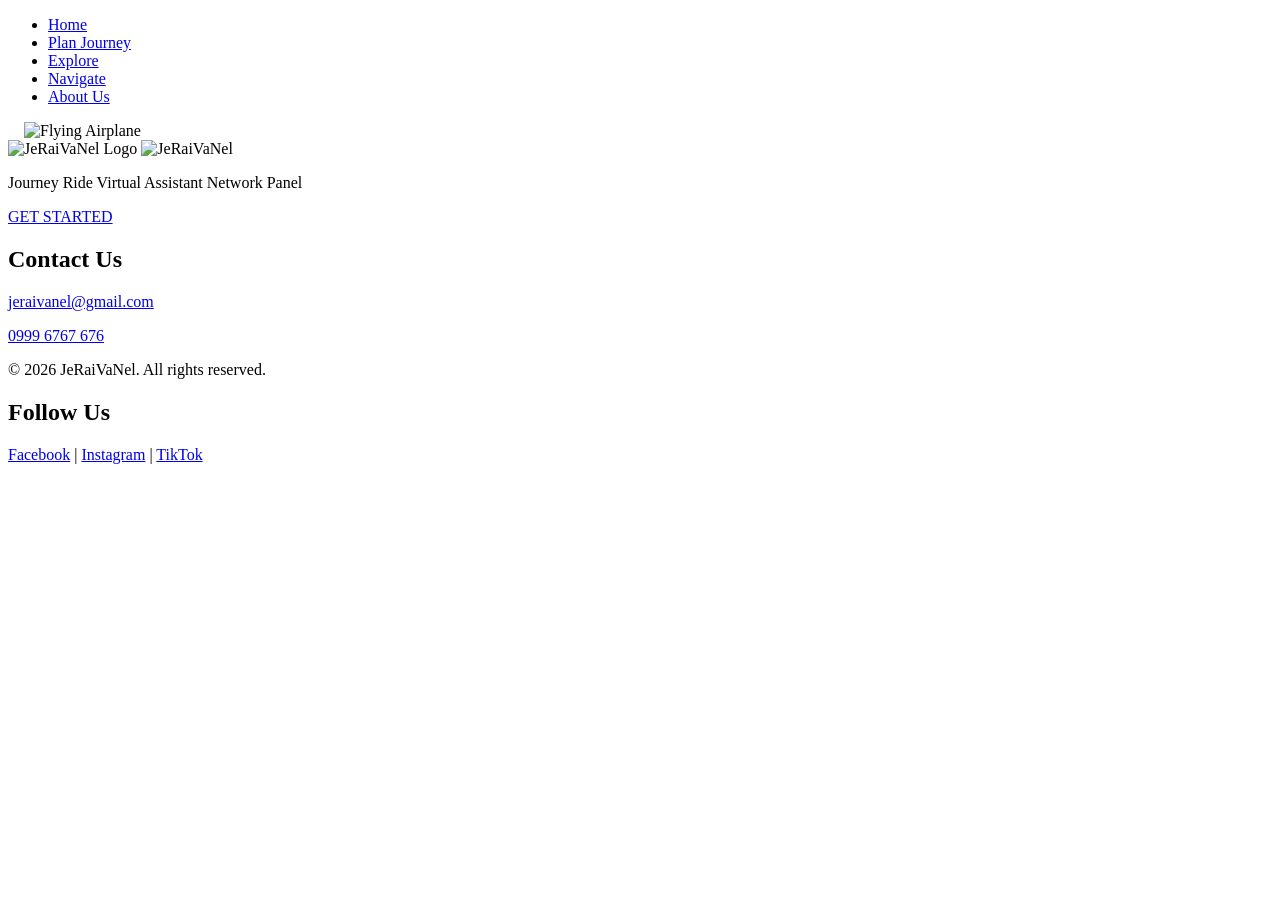
==== index.html @ 3d2095cc "Add files via upload" ====
<!DOCTYPE html>
<html lang="en">
    <head>
        <meta charset="UTF-8">
        <meta name="viewport" content="width=device-width, initial-scale=1.0">
        <title>JeRaiVaNel | Home</title>

        <!-- Google Fonts -->
        <link rel="preconnect" href="https://fonts.googleapis.com">
        <link rel="preconnect" href="https://fonts.gstatic.com" crossorigin>
        <link href="https://fonts.googleapis.com/css2?family=Quicksand:wght@400;500;600;700;800&display=swap" rel="stylesheet">

        <link rel="stylesheet" href="css/indexstyle.css">
        <link rel="stylesheet" href="css/navbar.css">
        <link rel="stylesheet" href="css/effects.css">
        <link rel="stylesheet" href="css/interface.css">
    </head>

    <body>
    <div class="page">

        <!-- Navigation Bar -->
        <nav id="navbar" class="navbar">
    <ul class="nav-links">
        <li><a href="index.html" class="active">Home</a></li>
        <li><a href="plan-journey.html">Plan Journey</a></li>
        <li><a href="explore.html">Explore</a></li>
        <li><a href="navigate.html">Navigate</a></li>
        <li><a href="about.html">About Us</a></li>
    </ul>
    </nav>

        <div class="stage">

            <!-- Corner topo graphics -->
            <img src="images/index-corner-tl.png" alt="" class="bg-element corner-tl">
            <img src="images/index-corner-tr.png" alt="" class="bg-element corner-tr">
            <img src="images/index-corner-bl.png" alt="" class="bg-element corner-bl">
            <img src="images/index-corner-br.png" alt="" class="bg-element corner-br">


            <!-- Animated Airplane GIF -->
            <img src="images/index-airplane.gif" alt="Flying Airplane" class="airplane-moving">

            <main>
                <img src="images/index-logo.png" alt="JeRaiVaNel Logo" class="main-logo">
                <img src="images/index-name.png" alt="JeRaiVaNel" class="name-img">
                <p class="subtitle">Journey Ride Virtual Assistant Network Panel</p>
                <a href="plan-journey.html" class="get-started">GET STARTED</a>
            </main>

        </div>

        <footer>
            <section>
        <h2>Contact Us</h2>
        <p><a href="mailto:jeraivanel@gmail.com">jeraivanel@gmail.com</a></p>
        <p><a href="tel:+639996767676">0999 6767 676</a></p>
    </section>

    <p>&copy; 2026 JeRaiVaNel. All rights reserved.</p>

    <section>
        <h2>Follow Us</h2>
        <p>
            <a href="https://www.facebook.com/profile.php?id=61596336187530" target="_blank" rel="noopener noreferrer">Facebook</a> |
            <a href="https://www.instagram.com/jeraivanel?vrfl=MW1zdnoyZTRwdXl5dw==">Instagram</a> |
            <a href="https://www.tiktok.com/@jeraivanel_?_r=1&_t=ZS-9BHvEFUWlsn">TikTok</a>
        </p>
    </section>
        </footer>

    </div>
        <script src="js/effects.js" defer></script>
    </body>
</html>
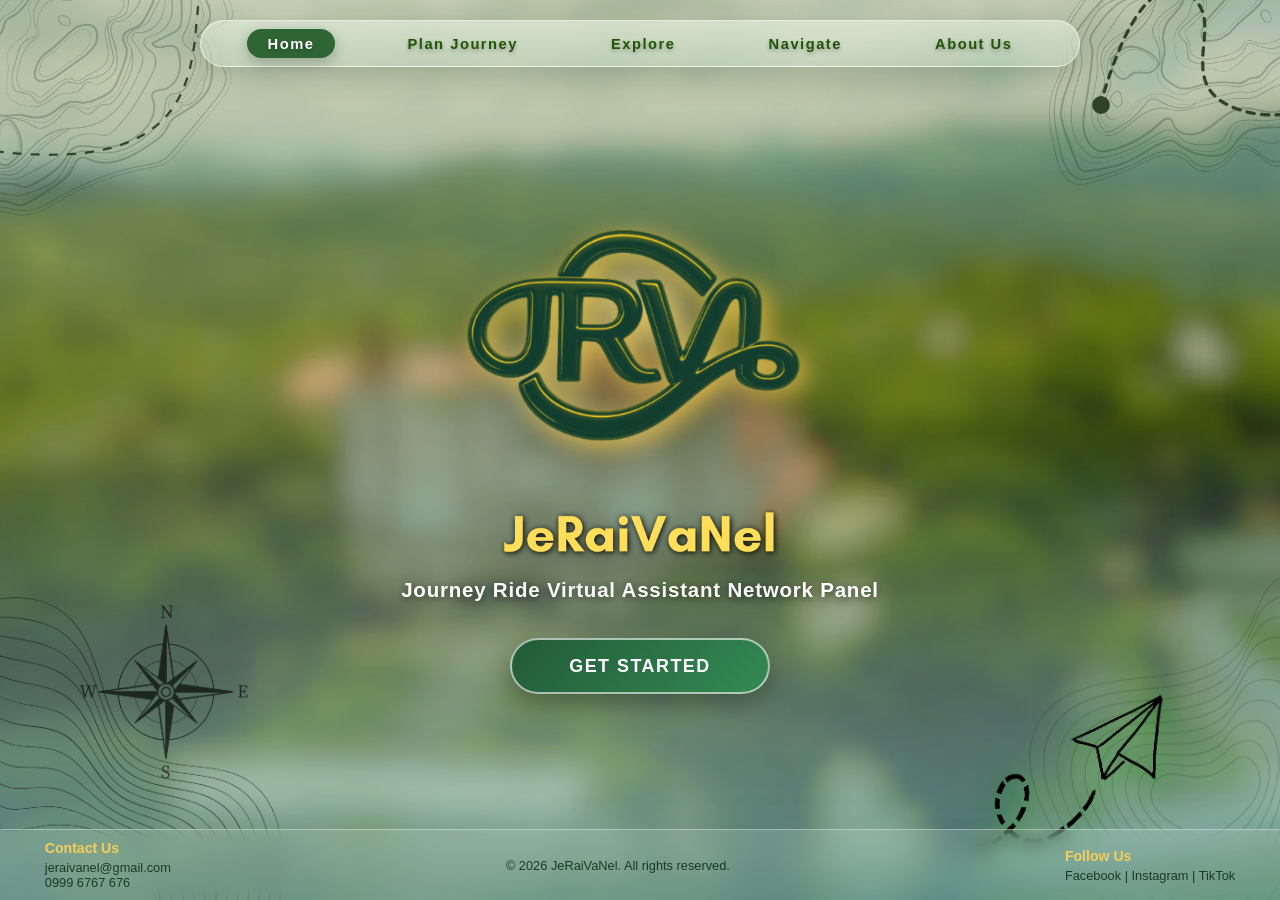
==== commit 7e6bc522: "preview edit" ====
--- a/index.html
+++ b/index.html
@@ -14,6 +14,13 @@
         <link rel="stylesheet" href="css/navbar.css">
         <link rel="stylesheet" href="css/effects.css">
         <link rel="stylesheet" href="css/interface.css">
+        <meta property="og:type" content="website">
+        
+            <meta property="og:title" content="JeRaiVaNeL | Plan Your Journey">
+            <meta property="og:description" content="An interactive travel website for Tarlac. Choose a scenic, foodie, or budget journey and see places along the way.">
+            <meta property="og:image" content="https://jeraivanel.github.io/JeRaiVaNel/images/index-logo.png">
+            <meta property="og:url" content="https://jeraivanel.github.io/JeRaiVaNel/">
+            <meta name="twitter:card" content="summary_large_image">
     </head>
 
     <body>
--- a/css/indexstyle.css
+++ b/css/indexstyle.css
@@ -0,0 +1,146 @@
+* { margin: 0; padding: 0; box-sizing: border-box; }
+img { max-width: 100%; height: auto; }
+
+/*sizes*/
+
+:root {
+    --logo-w: clamp(280px, 30vw, 520px);
+    --name-w: clamp(200px, 22vw, 380px);
+    --plane-w: clamp(110px, 15vw, 215px);
+
+    /* corner graphics: same idea as the plane - they have a minimum
+       and a maximum size, so they never shrink away on small screens */
+    --tl-w: clamp(170px, 28.35vw, 560px);
+    --tr-w: clamp(190px, 32.67vw, 640px);
+    --bl-w: clamp(250px, 44.6vw, 880px);
+    --br-w: clamp(150px, 26.2vw, 520px);
+    --corner-drop: clamp(0px, 5vw, 85px);   /* pushes the bottom corners down on desktop to match your original */
+}
+
+html { overflow-x: hidden; }
+
+body {
+    font-family: 'Quicksand', sans-serif;
+    min-height: 100vh;
+    min-height: 100dvh;
+    color: #fff;
+    overflow-x: hidden;
+    position: relative;
+}
+
+body::before {
+    content: '';
+    position: fixed;
+    inset: 0;
+    background: rgba(255, 255, 255, 0.08);
+    backdrop-filter: blur(1.5px);
+    z-index: -1;
+}
+
+/* whole page grows with  content */
+.page {
+    position: relative;
+    min-height: 100vh;
+    min-height: 100dvh;
+    display: flex;
+    flex-direction: column;
+    overflow: hidden;
+}
+
+.stage {
+    position: relative;
+    flex: 1;
+    display: flex;
+    flex-direction: column;
+}
+
+/* Corner graphics */
+.bg-element {
+    position: absolute;
+    z-index: 1;
+    pointer-events: none;
+    opacity: 0.95;
+    max-width: none;
+    height: auto;
+}
+
+.corner-tl { width: var(--tl-w); left:  calc(var(--tl-w) * -0.323); top:    calc(var(--tl-w) * -0.300); }
+.corner-tr { width: var(--tr-w); right: calc(var(--tr-w) * -0.447); top:    calc(var(--tr-w) * -0.387); }
+.corner-bl { width: var(--bl-w); left:  calc(var(--bl-w) * -0.504); bottom: calc(var(--bl-w) * -0.532 - var(--corner-drop)); }
+.corner-br { width: var(--br-w); right: calc(var(--br-w) * -0.251); bottom: calc(var(--br-w) * -0.239 - var(--corner-drop)); }
+
+/* Airplane GIF sa bottom right */
+.airplane-moving {
+    position: absolute;
+    z-index: 3;
+    width: var(--plane-w);
+    max-width: none;
+    right: calc(var(--plane-w) * 0.6);
+    bottom: calc(var(--plane-w) * -0.1);
+    pointer-events: none;
+    filter: drop-shadow(0 8px 12px rgba(10, 151, 8, 0.895));
+}
+
+/* Main Content  */
+main {
+    flex: 1;
+    display: flex;
+    flex-direction: column;
+    align-items: center;
+    justify-content: center;
+    text-align: center;
+    padding: clamp(100px, 9vw, 150px) 20px 40px;
+    position: relative;
+    z-index: 2;
+}
+
+.main-logo {
+    display: block;
+    width: var(--logo-w);
+    margin-bottom: clamp(8px, 2.5vw, 36px);
+    filter: drop-shadow(0 12px 20px rgba(0, 0, 0, 0.35));
+}
+
+.name-img {
+    display: block;
+    width: var(--name-w);
+    margin-bottom: clamp(10px, 1.5vw, 24px);
+    filter: drop-shadow(0 12px 20px rgba(0, 0, 0, 0.35));
+}
+
+.subtitle {
+    font-size: clamp(0.9rem, 1.6vw, 2rem);
+    font-weight: 600;
+    color: #ffffff;
+    text-shadow: 0 2px 10px rgba(0, 0, 0, 0.6);
+    letter-spacing: 0.8px;
+    margin-bottom: clamp(20px, 2.8vw, 45px);
+    max-width: 92vw;
+}
+
+.get-started {
+    display: inline-block;
+    cursor: pointer;
+    background: linear-gradient(135deg, #225a38, #348a54);
+    color: #ffffff;
+    padding: clamp(12px, 1.2vw, 22px) clamp(35px, 4.5vw, 80px);
+    font-size: clamp(0.95rem, 1.4vw, 1.7rem);
+    font-weight: 700;
+    letter-spacing: 1.5px;
+    text-decoration: none;
+    border-radius: 50px;
+    border: 2px solid rgba(255, 255, 255, 0.6);
+    box-shadow: 0 10px 25px rgba(0, 0, 0, 0.3);
+    transition: all 0.3s ease;
+}
+
+.get-started:hover {
+    transform: translateY(-3px) scale(1.02);
+    background: linear-gradient(135deg, #286d44, #3da162);
+    box-shadow: 0 15px 35px rgba(0, 0, 0, 0.4);
+}
+
+/* media queries */
+@media (max-width: 768px) {
+    main { padding: 110px 16px 30px; }
+}
--- a/css/navbar.css
+++ b/css/navbar.css
@@ -0,0 +1,109 @@
+
+/*  Navigation Bar (bg the white one behind the texts) */
+
+.navbar {
+    position: fixed;
+    top: clamp(12px, 1.6vw, 24px);
+    left: 50%;
+    transform: translateX(-50%);
+    width: min(92%, 880px);
+    background: linear-gradient(180deg, rgba(235, 247, 232, 0.55), rgba(200, 225, 205, 0.4));
+    backdrop-filter: blur(14px);
+    -webkit-backdrop-filter: blur(14px);
+    border: 1px solid rgba(255, 255, 255, 0.6);
+    border-radius: 60px;
+    padding: clamp(6px, 0.6vw, 9px) clamp(14px, 1.8vw, 28px);
+    z-index: 100;
+    box-shadow: 0 10px 30px rgba(7, 48, 28, 0.18);
+}
+
+.nav-links {
+    list-style: none;
+    display: flex;
+    flex-wrap: wrap;
+    justify-content: space-around;
+    align-items: center;
+    gap: 6px;
+    margin: 0;
+    padding: 0;
+}
+
+.nav-links li a {
+    display: inline-block;
+    text-decoration: none;
+    color: #225505;
+    font-family: 'Quicksand', sans-serif;
+    font-size: clamp(0.8rem, 1.15vw, 1.15rem);
+    font-weight: 600;
+    letter-spacing: 1.5px;
+    text-transform: capitalize;
+    white-space: nowrap;
+    padding: clamp(5px, 0.5vw, 8px) clamp(12px, 1.6vw, 24px);
+    border-radius: 40px;
+    transition: all 0.3s ease;
+    text-shadow: 0 2px 4px rgba(0, 0, 0, 0.3);
+}
+
+.nav-links li a:hover,
+.nav-links li a.active {
+    background: #2f6535;
+    color: #fff;
+    box-shadow: 0 4px 15px rgba(0, 0, 0, 0.25);
+}
+
+/*  Footer  */
+
+footer section h2 {
+    font-size: 1.1em;
+    font-weight: 700;
+    margin-bottom: 4px;
+    color: #f4cd5a;
+}
+footer {
+    display: flex;
+    justify-content: space-between;
+    align-items: center;
+    padding: 10px clamp(20px, 3.5vw, 70px);
+    background: rgba(229, 248, 236, 0.16);
+    backdrop-filter: blur(9px);
+    -webkit-backdrop-filter: blur(9px);
+    font-family: 'Quicksand', sans-serif;
+    font-size: clamp(0.8rem, 1vw, 1.1rem);
+    border-top: 1px solid rgba(255, 255, 255, 0.35);
+    position: relative;
+    z-index: 10;
+    flex-shrink: 0;
+    margin-top: auto;
+    gap: 15px;
+}
+
+footer p {
+    color: #032008cc;
+}
+
+/* media queries */
+@media (max-width: 768px) {
+    .navbar { width: 95%; padding: 8px; }
+    .nav-links { justify-content: center; gap: 2px; }
+    .nav-links li a { letter-spacing: 0.5px; padding: 6px 10px; font-size: 0.8rem; }
+    footer { flex-direction: column; gap: 8px; text-align: center; padding: 12px 16px; }
+}
+
+@media (max-width: 480px) {
+    .nav-links li a { font-size: 0.72rem; padding: 6px 8px; }
+}
+
+body:has(> footer) { 
+    display: flex; 
+    flex-direction: column; 
+    min-height: 100vh; 
+}
+
+footer a { 
+    color: inherit; 
+    text-decoration: none; 
+}
+footer a:hover { 
+    color: #f4cd5a; 
+    text-decoration: underline; 
+}
--- a/css/effects.css
+++ b/css/effects.css
@@ -0,0 +1,264 @@
+/*  effects css for every page, should be linked to effects.js*/
+
+html { overflow-x: hidden; }
+
+@keyframes fx-fade-up   
+{from { opacity: 0; transform: translateY(28px);} to {opacity: 1; transform: translateY(0);}}
+
+@keyframes fx-fade-down 
+{from {opacity: 0; transform: translateY(-24px);} to {opacity: 1; transform: translateY(0);}}
+
+@keyframes fx-from-left  
+{from {opacity: 0; transform: translateX(-45px);} to {opacity: 1; transform: translateX(0);}}
+
+@keyframes fx-from-right
+{from {opacity: 0; transform: translateX(45px);} to {opacity: 1; transform: translateX(0);}}
+
+@keyframes fx-pop      
+{ 0% {opacity: 0; transform: scale(0.82);} 
+    70% {transform: scale(1.04);} 
+    100% {opacity: 1; transform: scale(1); } 
+}
+
+@keyframes fx-nav-in
+{from {opacity: 0; transform: translate(-50%, -34px);} to {opacity: 1; transform: translate(-50%, 0);}}
+
+@keyframes fx-float 
+{   0%, 
+    100% {transform: translateY(0);} 
+    50% {transform: translateY(-10px);}}
+
+@keyframes fx-bob       
+{    0%, 
+    100% {transform: translate(0, 0);} 
+    50% {transform: translate(6px, -8px);}}
+
+@keyframes fx-drift     
+{   0%, 
+    100% {transform: translate(0, 0);} 
+    50% {transform: translate(10px, 8px);}}
+
+@keyframes fx-glow     
+{   0%, 
+    100% {filter: drop-shadow(0 0 0 rgba(234, 231, 10, 0));} 
+    50% {filter: drop-shadow(0 0 14px rgba(234, 231, 10, 0.85));}}
+
+@keyframes fx-btn-pulse
+{   0%, 
+    100% {box-shadow: 0 10px 25px rgba(0,0,0,.3), 0 0 0 0 rgba(255,255,255,.55);} 
+    50% {box-shadow: 0 10px 25px rgba(0,0,0,.3), 0 0 0 14px rgba(255,255,255,0);}}
+
+@keyframes fx-shine     
+{   0% { left: -80%; } 
+    55%, 
+    100% { left: 130%; } 
+}
+
+@keyframes fx-title-glow 
+{   0%, 
+    100% {text-shadow: 0 2px 5px rgba(13,53,4,.5);} 
+    50% {text-shadow: 0 2px 5px rgba(13,53,4,.5), 0 0 18px rgba(234,231,10,.65);}}
+@keyframes fx-sel-pulse 
+{   0%, 
+    100% {box-shadow: 0 0 0 0 rgba(34,85,5,.35);} 
+    50% {box-shadow: 0 0 0 7px rgba(34,85,5,0);}
+}
+    
+@keyframes fx-flash     
+{   0% {opacity: 0; transform: translateY(8px);} 
+    100% {opacity: 1; transform: translateY(0);}
+}
+
+@keyframes fx-ambient   
+{   0% {background-position: 0% 0%, 100% 100%;} 
+    100% {background-position: 100% 60%, 0% 20%;} 
+}
+@keyframes fx-rise      
+{   0% {transform: translateY(0) translateX(0); opacity: 0;} 
+    12% {opacity: var(--o, .6);} 
+    85% {opacity: var(--o, .6);} 
+    100% {transform: translateY(-115vh) translateX(var(--dx, 30px)); opacity: 0;}
+}
+
+@keyframes fx-ripple    
+{ to {transform: scale(4); opacity: 0;} 
+}
+
+
+/* css for floating particless */
+body::after {
+    content: '';
+    position: fixed;
+    inset: 0;
+    z-index: 1;
+    pointer-events: none;
+    background:
+        radial-gradient(circle at 20% 25%, rgba(255, 255, 210, 0.16), transparent 38%),
+        radial-gradient(circle at 80% 75%, rgba(190, 255, 200, 0.14), transparent 40%);
+    background-size: 160% 160%, 160% 160%;
+    animation: fx-ambient 18s ease-in-out infinite alternate;
+}
+
+.fx-particles { position: fixed; inset: 0; z-index: 1; pointer-events: none; overflow: hidden; }
+.fx-particle {
+    position: absolute;
+    bottom: -20px;
+    border-radius: 50%;
+    animation: fx-rise linear infinite;
+}
+
+/*  navigation bar  */
+.navbar { 
+    animation: fx-nav-in 0.7s cubic-bezier(.2,.8,.2,1) backwards; 
+    transition: background .3s ease, box-shadow .3s ease, padding .3s ease; 
+}
+
+.navbar.scrolled { 
+    background: rgba(255, 255, 255, 0.22); 
+    box-shadow: 0 12px 34px rgba(0, 0, 0, 0.22); 
+}
+
+.nav-links li a:hover {transform: translateY(-2px);}
+
+.nav-links li a.active {animation: fx-glow 3.2s ease-in-out infinite;}
+
+
+/*  footer  */
+footer { animation: fx-fade-up 0.8s ease-out 0.4s backwards; }
+
+/*  HOME PAGE  */
+.main-logo  {animation: fx-pop 0.9s cubic-bezier(.2,.8,.2,1) 0.15s backwards, fx-float 5s ease-in-out 1.2s infinite;}
+
+.name-img   {animation: fx-fade-up 0.8s ease-out 0.4s backwards;}
+
+.subtitle   {animation: fx-fade-up 0.8s ease-out 0.6s backwards;}
+
+.get-started {
+    position: relative;
+    overflow: hidden;
+    animation: fx-fade-up 0.8s ease-out 0.8s backwards, fx-btn-pulse 2.6s ease-in-out 1.8s infinite;
+}
+.get-started::after {
+    content: '';
+    position: absolute;
+    top: 0; left: -80%;
+    width: 50%; height: 100%;
+    background: linear-gradient(100deg, transparent, rgba(255,255,255,.45), transparent);
+    transform: skewX(-20deg);
+    animation: fx-shine 3.6s ease-in-out 2s infinite;
+}
+.airplane-moving {animation: fx-bob 4.5s ease-in-out infinite;}
+.corner-tl, .corner-bl {animation: fx-drift 14s ease-in-out infinite;}
+.corner-tr, .corner-br {animation: fx-drift 16s ease-in-out -6s infinite reverse;}
+
+/*  PLAN PAGE  */
+.heading-container {animation: fx-fade-down 0.8s cubic-bezier(.2,.8,.2,1) 0.1s backwards;}
+.heading-image     {animation: fx-float 6s ease-in-out 1s infinite;}
+.start-card        {animation: fx-from-left 0.8s cubic-bezier(.2,.8,.2,1) 0.3s backwards;} 
+.destination-card  {animation: fx-from-right 0.8s cubic-bezier(.2,.8,.2,1) 0.45s backwards;}
+#save-route-btn    {animation: fx-pop 0.7s ease-out 0.8s backwards;}
+
+/* EXPLORE PAGE  */
+main h1 {animation: fx-fade-down 0.8s cubic-bezier(.2,.8,.2,1) 0.1s backwards, fx-title-glow 4s ease-in-out 1s infinite;}
+
+.journey-row .select-card {animation: fx-pop 0.8s cubic-bezier(.2,.8,.2,1) 0.3s backwards;}
+#save-type-btn     {animation: fx-pop 0.7s ease-out 0.7s backwards;}
+
+/*  cards: hover lift  */
+.select-card {transition: transform .3s ease, filter .3s ease;}
+
+.select-card:hover {transform: translateY(-5px) scale(1.015); 
+    filter: drop-shadow(0 12px 18px rgba(0,0,0,.25)); 
+}
+
+.pill select {transition: box-shadow .25s ease, border-color .25s ease, background .25s ease;}
+
+.pill select:hover { 
+    background: #fff; 
+    box-shadow: 0 0 0 3px rgba(255,255,255,.55); 
+}
+
+/* GO compass buttons  */
+#save-route-btn, #save-type-btn {transition: transform .3s ease;}
+.next-image { 
+    transition: transform .6s cubic-bezier(.2,.8,.2,1); 
+    animation: fx-glow 3s ease-in-out 1.5s infinite; 
+}
+
+#save-route-btn:hover .next-image,
+#save-type-btn:hover .next-image {transform: rotate(18deg);}
+
+#save-route-btn:active, #save-type-btn:active {transform: scale(0.94);}
+
+.next-subtitle {transition: letter-spacing .3s ease;}
+
+#save-route-btn:hover .next-subtitle,
+#save-type-btn:hover .next-subtitle {letter-spacing: 3px;}
+
+/*  messages  */
+#route-message:not(:empty), #type-message:not(:empty) {animation: fx-flash .4s ease-out;}
+
+/*  NAVIGATE PAGE  */
+.journey-panel          {animation: fx-fade-up 0.8s ease-out 0.1s backwards;}
+
+.map-panel              {animation: fx-fade-up 0.8s ease-out 0.25s backwards;}
+
+.current-place-panel    {animation: fx-fade-up 0.8s ease-out 0.4s backwards;}
+
+.navigate-layout > section,
+.current-place-panel    {transition: transform .35s ease, box-shadow .35s ease;}
+
+.navigate-layout > section:hover,
+.current-place-panel:hover { 
+    transform: translateY(-4px); 
+    box-shadow: 0 16px 36px rgba(0, 0, 0, 0.2); 
+}
+
+#places-list li {animation: fx-from-left 0.5s ease-out backwards;}
+
+#places-list li:nth-child(1) {animation-delay: .15s;}
+#places-list li:nth-child(2) {animation-delay: .25s;}
+#places-list li:nth-child(3) {animation-delay: .35s;}
+#places-list li:nth-child(4) {animation-delay: .45s;}
+#places-list li:nth-child(5) {animation-delay: .55s;}
+#places-list li:nth-child(n+6) {animation-delay: .65s;}
+
+.place-card { 
+    position: relative; 
+    overflow: hidden;
+}
+
+.place-card.selected {animation: fx-sel-pulse 2s ease-in-out infinite;}
+.route-marker {animation: fx-sel-pulse 2.4s ease-in-out infinite;}
+.map-wrapper {transition: box-shadow .3s ease;}
+.map-wrapper:hover {box-shadow: 0 8px 24px rgba(0,0,0,.25);}
+
+.fx-flash {animation: fx-flash .5s ease-out;}
+#current-place-img:not([hidden]) {animation: fx-pop .6s ease-out;}
+
+#complete-btn {position: relative; overflow: hidden;}
+
+/*  JOURNEY DETAILS  */
+.polaroid {transition: transform .3s ease, box-shadow .3s ease; animation: fx-pop .6s ease-out backwards;}
+.polaroid:nth-child(2) {animation-delay: .15s;}
+.polaroid:nth-child(3) {animation-delay: .3s;}
+.polaroid:hover {transform: rotate(-2.5deg) scale(1.06);}
+
+/*   ripple (this is nasa effects.js (added by it)  */
+.fx-ripple {
+    position: absolute;
+    border-radius: 50%;
+    background: rgba(255, 255, 255, 0.55);
+    transform: scale(0);
+    animation: fx-ripple 0.6s ease-out forwards;
+    pointer-events: none;
+}
+
+/* media queries */
+@media (prefers-reduced-motion: reduce) {
+    *, *::before, *::after {
+        animation: none !important;
+        transition-duration: 0.01ms !important;
+    }
+    .fx-particle { animation: none !important; opacity: .28; }
+}
--- a/css/interface.css
+++ b/css/interface.css
@@ -0,0 +1,43 @@
+html,body{min-height:100%;overflow-x:hidden}
+
+body{
+  font-family:'Quicksand',sans-serif!important;
+  background:#456b3b url("../images/I_HOMEPAGE.png") center center/cover fixed no-repeat!important;
+  color:#fff;
+}
+
+/* Plan page */
+body.page-plan{
+  background:
+    url("../images/P_layer_bg.png") center center/110% auto fixed no-repeat,
+    url("../images/I_HOMEPAGE.png") center center/cover fixed no-repeat,
+    #456b3b!important;
+}
+
+body::before{
+  background:rgba(18,66,39,.13)!important;
+  backdrop-filter:blur(1px)
+}
+
+/*  headings and glass surfaces */
+
+main h1{
+  color:#f5d64b;
+  text-shadow:0 2px 7px rgba(10,45,24,.75)
+}
+
+.glass,.dash,.navigate-layout>section,.current-place-panel,.select-card,.journey-panel,.map-panel{
+  backdrop-filter:blur(12px);-webkit-backdrop-filter:blur(12px)
+}
+
+.fx-particle{
+  background:radial-gradient(circle,rgba(255,255,255,.98),rgba(255,255,255,.55) 35%,rgba(255,255,255,0) 72%)!important;
+  filter:drop-shadow(0 0 4px rgba(255,255,255,.7))
+}
+
+main,.page,.stage,.navigate-layout{
+  position:relative;
+  z-index:2
+}
+
+
